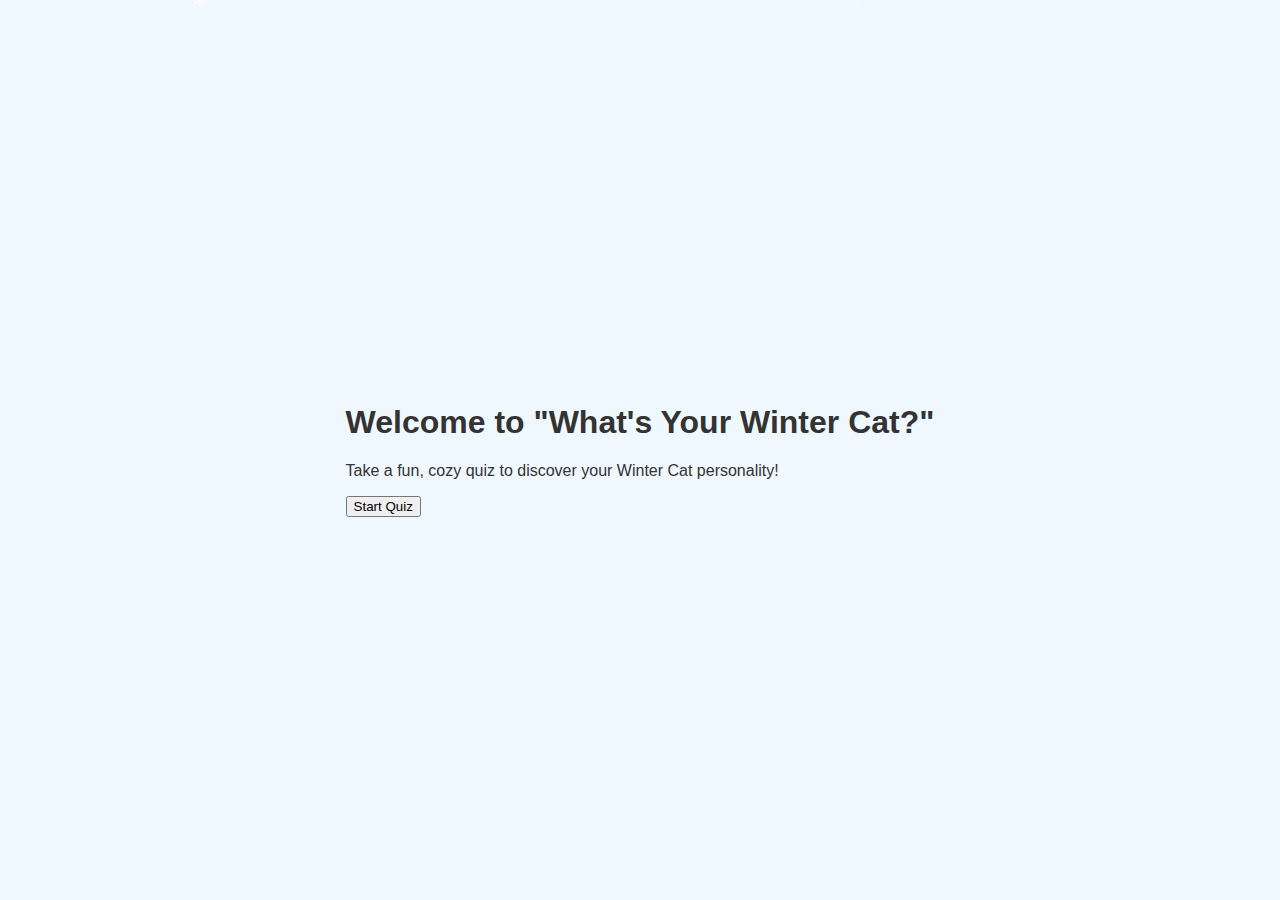
==== index.html @ eaf98d96 "Rename Index.html to index.html" ====
<!DOCTYPE html>
<html lang="en">
<head>
    <meta charset="UTF-8">
    <meta name="viewport" content="width=device-width, initial-scale=1.0">
    <title>What's Your Winter Cat?</title>
    <link rel="stylesheet" href="./styles.css">

</head>
<body>
    <header>
        <h1>Welcome to "What's Your Winter Cat?"</h1>
        <p>Take a fun, cozy quiz to discover your Winter Cat personality!</p>
        <button onclick="startQuiz()">Start Quiz</button>
    </header>

    <!-- Snowflake container for dynamic snowflakes -->
    <div id="snow-container"></div>

    <script>
        function startQuiz() {
            window.location.href = './quiz.html';
        }

        // Create a dynamic snowfall effect
        const snowContainer = document.getElementById('snow-container');

        function createSnowflake() {
            const snowflake = document.createElement('div');
            snowflake.classList.add('snowflake');
            snowflake.textContent = '❄'; // Snowflake symbol
            snowflake.style.left = Math.random() * 100 + 'vw'; // Random horizontal position
            snowflake.style.animationDuration = Math.random() * 3 + 2 + 's'; // Random fall speed
            snowflake.style.opacity = Math.random();
            snowContainer.appendChild(snowflake);

            // Remove the snowflake after animation ends
            setTimeout(() => {
                snowflake.remove();
            }, 5000);
        }

        // Generate snowflakes at intervals
        setInterval(createSnowflake, 200);
    </script>
</body>
</html>
---- styles.css ----
/* General Styles */
body {
    margin: 0;
    padding: 0;
    font-family: 'Arial', sans-serif;
    background: #f0f8ff; /* Light winter blue */
    color: #333;
    display: flex;
    flex-direction: column;
    justify-content: center;
    align-items: center;
    height: 100vh;
    overflow: hidden;
    position: relative;
}

/* Snowflake Styles */
#snow-container {
    position: absolute;
    top: 0;
    left: 0;
    width: 100%;
    height: 100%;
    pointer-events: none; /* Prevent interaction with snowflakes */
    z-index: -1; /* Behind the content */
}

.snowflake {
    position: absolute;
    top: -10px;
    color: white;
    font-size: 1.2rem;
    opacity: 0.8;
    animation: fall linear infinite, sway 3s ease-in-out infinite;
}

/* Snowflake Animation */
@keyframes fall {
    0% {
        transform: translateY(-100px);
        opacity: 0.8;
    }
    100% {
        transform: translateY(100vh);
        opacity: 0;
    }
}

@keyframes sway {
    0%, 100% {
        transform: translateX(0);
    }
    50% {
        transform: translateX(20px);
    }
}
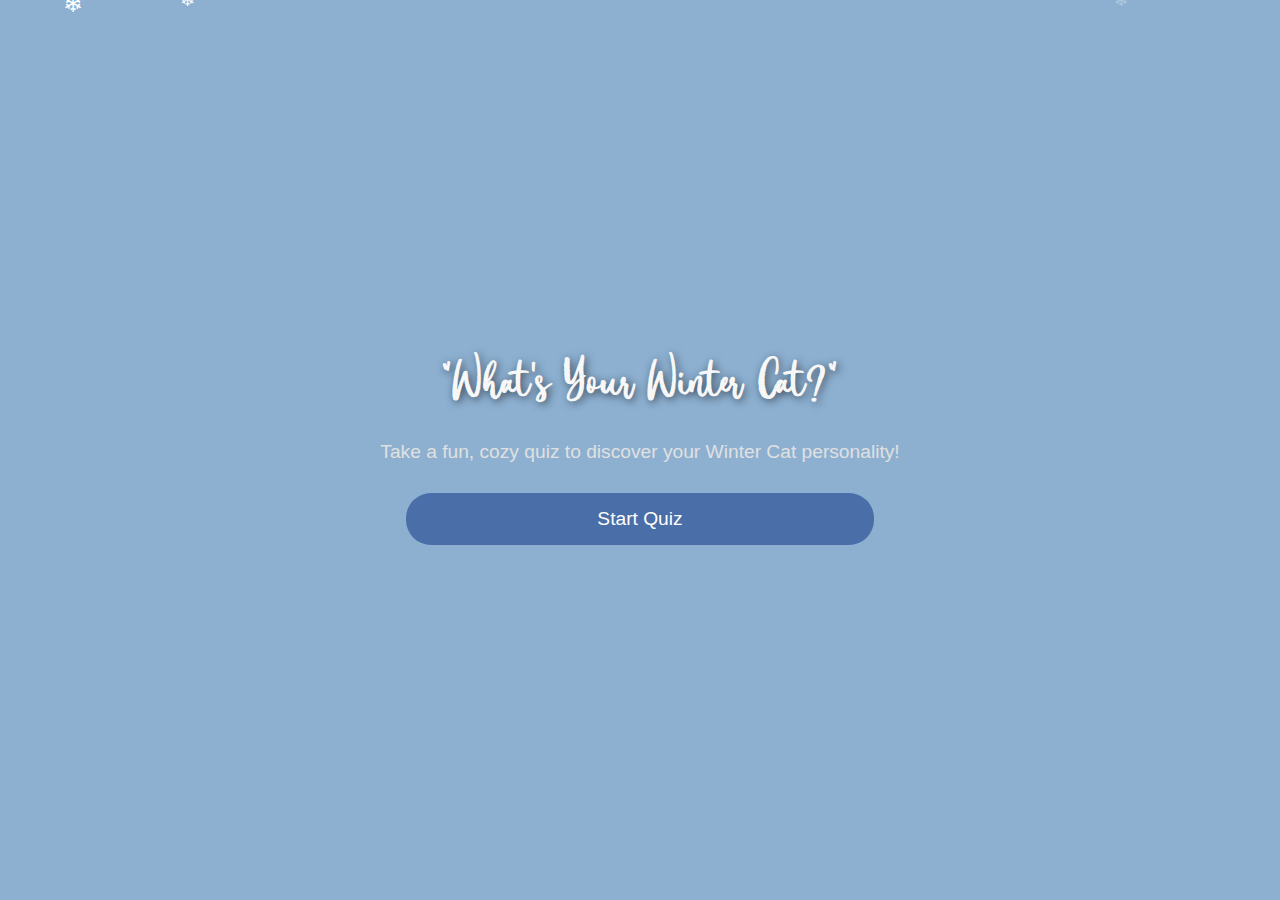
==== commit 17e2d53e: "Merge branch 'main' of https://github.com/Samfrigginsen/What-s-your-winter-cat-" ====
--- a/index.html
+++ b/index.html
@@ -5,41 +5,42 @@
     <meta name="viewport" content="width=device-width, initial-scale=1.0">
     <title>What's Your Winter Cat?</title>
     <link rel="stylesheet" href="./styles.css">
-
 </head>
 <body>
+    <div id="snow-container"></div>
+    
     <header>
-        <h1>Welcome to "What's Your Winter Cat?"</h1>
+        <h1>"What's Your Winter Cat?"</h1>
         <p>Take a fun, cozy quiz to discover your Winter Cat personality!</p>
         <button onclick="startQuiz()">Start Quiz</button>
     </header>
-
-    <!-- Snowflake container for dynamic snowflakes -->
-    <div id="snow-container"></div>
-
     <script>
         function startQuiz() {
             window.location.href = './quiz.html';
         }
-
-        // Create a dynamic snowfall effect
+        // Snowflake generation logic
         const snowContainer = document.getElementById('snow-container');
-
         function createSnowflake() {
             const snowflake = document.createElement('div');
             snowflake.classList.add('snowflake');
             snowflake.textContent = '❄'; // Snowflake symbol
             snowflake.style.left = Math.random() * 100 + 'vw'; // Random horizontal position
-            snowflake.style.animationDuration = Math.random() * 3 + 2 + 's'; // Random fall speed
-            snowflake.style.opacity = Math.random();
+            snowflake.style.animationDuration = Math.random() * 7 + 9 + 's'; // Random fall speed
+            snowflake.style.fontSize = Math.random() * 1.5 + 1 + 'rem'; // Random size
+            snowflake.style.opacity = Math.random(); // Random transparency
             snowContainer.appendChild(snowflake);
 
-            // Remove the snowflake after animation ends
+            // Add smooth fade-out effect before removal
+            setTimeout(() => {
+                snowflake.style.transition = 'opacity 2s'; // 2s fade-out duration
+                snowflake.style.opacity = '0'; // Fade out the snowflake
+            }, 5000); // Start fading after 5 seconds
+
+            // Remove the snowflake after fade-out completes
             setTimeout(() => {
                 snowflake.remove();
-            }, 5000);
+            }, 7000); // Remove it 7 seconds after creation
         }
-
         // Generate snowflakes at intervals
         setInterval(createSnowflake, 200);
     </script>
--- a/styles.css
+++ b/styles.css
@@ -1,28 +1,97 @@
-/* General Styles */
+
+/* Ensures body content is centered */
 body {
     margin: 0;
     padding: 0;
     font-family: 'Arial', sans-serif;
-    background: #f0f8ff; /* Light winter blue */
+    background: #8db0d1; /* Light winter blue */
     color: #333;
     display: flex;
-    flex-direction: column;
-    justify-content: center;
-    align-items: center;
+    justify-content: center; /* Center content horizontally */
+    align-items: center; /* Center content vertically */
     height: 100vh;
     overflow: hidden;
     position: relative;
+    text-align: center; /* Ensures text content inside header is centered */
 }
 
-/* Snowflake Styles */
+
+
+/* Custom font for title */
+@font-face {
+    font-family: 'Birloves'; /* Name for the font */
+    src: url('./Birloves.otf') format('opentype'); /* Path to the font file */
+    font-weight: normal;
+    font-style: normal;
+}
+
+h1 {
+    font-family: 'Birloves', sans-serif; /* Use custom font */
+    font-size: 2.5rem;
+    color: #f7f7f7;
+    margin: 0 0 20px 0;
+    text-shadow: 2px 2px 8px rgba(0, 0, 0, 0.6); /* Stronger shadow for visibility */
+}
+
+h2 {
+    font-size: 2rem;
+    color: #f7f7f7;
+    margin: 0 0 1px 0;
+    padding: 0 20px; /* Adds 20px padding on the left and right */
+}
+
+h3 {
+    font-family: 'Birloves', sans-serif; /* Use custom font */
+    font-size: 2.1rem;
+    color: #f7f7f7;
+    margin: 0 0 20px 0;
+    text-shadow: 2px 2px 8px rgba(0, 0, 0, 0.6); /* Stronger shadow for visibility */
+}
+
+
+/* Style the description text */
+p {
+    font-size: 1.2rem;
+    color: #e0e0e0;
+    margin: 0 0 30px 0;
+}
+
+/* Style the button */
+button {
+    font-size: 1.2rem;
+    padding: 15px 30px;
+    background-color: #4a6ea8; /* Muted blue for a softer look */
+    color: white;
+    border: none;
+    border-radius: 25px;
+    cursor: pointer;
+    transition: background-color 0.3s ease, transform 0.2s ease;
+    width: 90%; /* Ensure all buttons fill the width of their container */
+
+    display: block; /* Makes the button behave like a block element */
+    margin-left: auto; /* Centers the button horizontally */
+    margin-right: auto; /* Centers the button horizontally */
+}
+
+
+button:hover {
+    background-color: #375b88; /* Slightly darker blue on hover */
+    transform: translateY(-5px); /* Hover effect */
+}
+
+button:active {
+    transform: translateY(2px); /* Button press effect */
+}
+
+/* Snowflake container */
 #snow-container {
     position: absolute;
     top: 0;
     left: 0;
     width: 100%;
     height: 100%;
-    pointer-events: none; /* Prevent interaction with snowflakes */
-    z-index: -1; /* Behind the content */
+    pointer-events: none;
+    z-index: 9999;
 }
 
 .snowflake {
@@ -30,27 +99,44 @@
     top: -10px;
     color: white;
     font-size: 1.2rem;
-    opacity: 0.8;
-    animation: fall linear infinite, sway 3s ease-in-out infinite;
+    opacity: 0.9;
+    animation: fall 10s linear infinite, sway 5s ease-in-out infinite, fadeOut 2s 8s forwards;
 }
 
-/* Snowflake Animation */
+/* Snowflake animations */
 @keyframes fall {
     0% {
         transform: translateY(-100px);
-        opacity: 0.8;
     }
     100% {
         transform: translateY(100vh);
+    }
+}
+
+@keyframes fadeOut {
+    0% {
+        opacity: 1;
+    }
+    100% {
         opacity: 0;
     }
 }
 
-@keyframes sway {
-    0%, 100% {
-        transform: translateX(0);
-    }
-    50% {
-        transform: translateX(20px);
-    }
+#results-container {
+    margin-top: 200px; /* Add some space at the top */
+    padding-top: 10px; /* Optionally add padding to create some internal space */
+    max-width: 100%; /* Ensure it doesn't exceed screen width */
+    overflow-y: auto; /* Enable vertical scrolling if content exceeds */
+    box-sizing: border-box; /* Ensure padding is accounted for in width */
 }
+
+
+
+button {
+    margin-top: 10px; /* Add some space between buttons */
+    margin-bottom: 10px;
+}
+
+body {
+    overflow-y: auto; /* Allow vertical scrolling */
+}
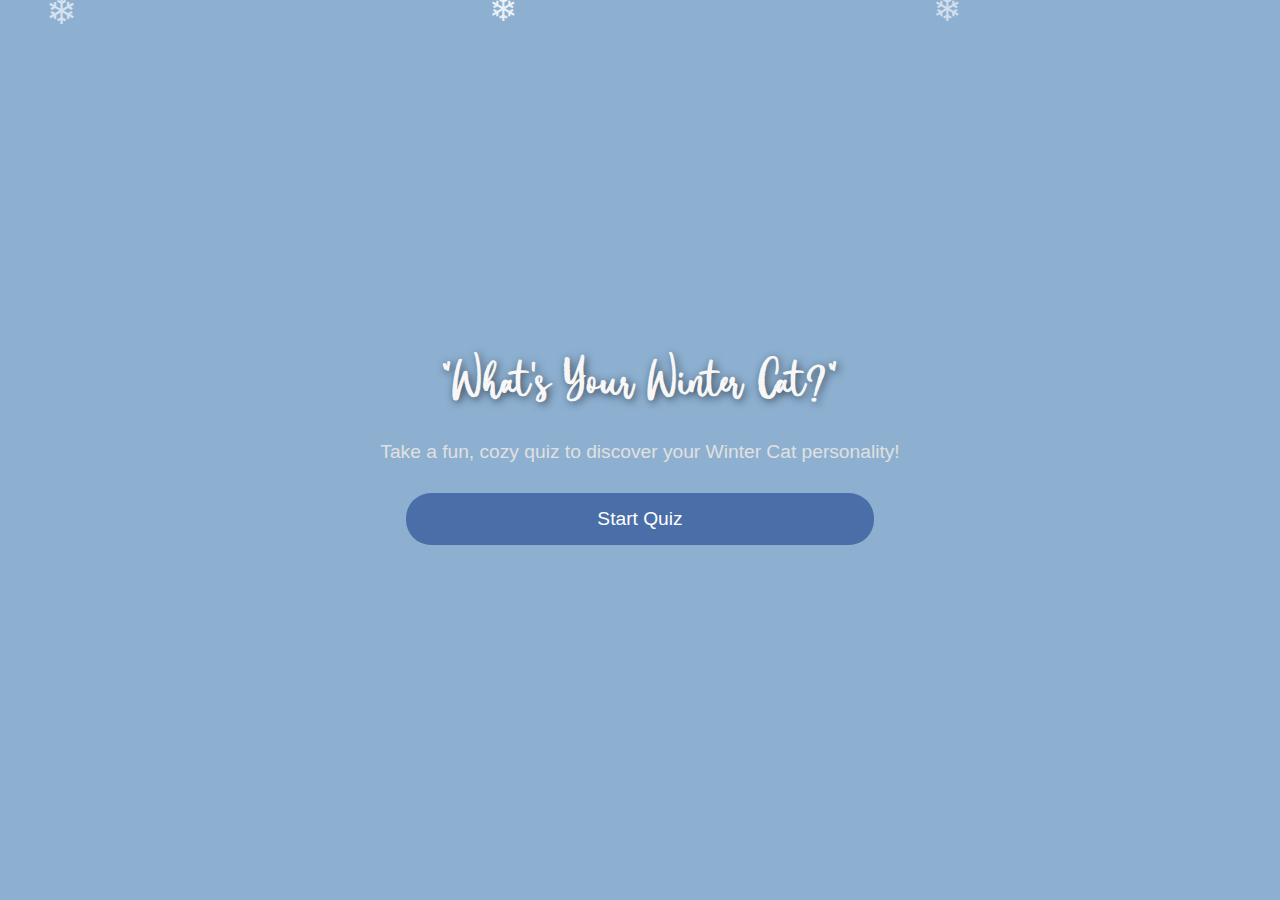
==== commit db4f6167: "Just images left" ====
--- a/index.html
+++ b/index.html
@@ -34,12 +34,12 @@
             setTimeout(() => {
                 snowflake.style.transition = 'opacity 2s'; // 2s fade-out duration
                 snowflake.style.opacity = '0'; // Fade out the snowflake
-            }, 5000); // Start fading after 5 seconds
+            }, 6000); // Start fading after 5 seconds
 
             // Remove the snowflake after fade-out completes
             setTimeout(() => {
                 snowflake.remove();
-            }, 7000); // Remove it 7 seconds after creation
+            }, 9000); // Remove it 7 seconds after creation
         }
         // Generate snowflakes at intervals
         setInterval(createSnowflake, 200);
--- a/styles.css
+++ b/styles.css
@@ -14,8 +14,6 @@
     position: relative;
     text-align: center; /* Ensures text content inside header is centered */
 }
-
-
 
 /* Custom font for title */
 @font-face {
@@ -34,7 +32,7 @@
 }
 
 h2 {
-    font-size: 2rem;
+    font-size: 1.9rem;
     color: #f7f7f7;
     margin: 0 0 1px 0;
     padding: 0 20px; /* Adds 20px padding on the left and right */
@@ -130,8 +128,6 @@
     box-sizing: border-box; /* Ensure padding is accounted for in width */
 }
 
-
-
 button {
     margin-top: 10px; /* Add some space between buttons */
     margin-bottom: 10px;
@@ -140,3 +136,37 @@
 body {
     overflow-y: auto; /* Allow vertical scrolling */
 }
+
+#next-button {
+    font-size: 1.2rem;
+    padding: 15px 30px;
+    background-color: #4a6ea8; /* Muted blue for a softer look */
+    color: white;
+    border: none;
+    border-radius: 25px;
+    cursor: pointer;
+    transition: background-color 0.3s ease, transform 0.2s ease;
+    width: 90%; /* Ensure all buttons fill the width of their container */
+
+    display: block; /* Makes the button behave like a block element */
+    margin-left: auto; /* Centers the button horizontally */
+    margin-right: auto; /* Centers the button horizontally */
+}
+
+
+/* Disabled button styling */
+button:disabled {
+    background-color: #000000; /* Gray background when disabled */
+    color: #f70000; /* Gray text */
+    cursor: not-allowed; /* Show "not allowed" cursor */
+    opacity: 0.6; /* Slight transparency for a disabled effect */
+    transform: none; /* No hover or press effects when disabled */
+}
+
+/* Next button-specific styling when enabled */
+#next-button.enabled {
+    background-color: #4a6ea8; /* Match default enabled button color */
+    color: white; /* White text */
+    cursor: pointer;
+    opacity: 1; /* Fully opaque */
+}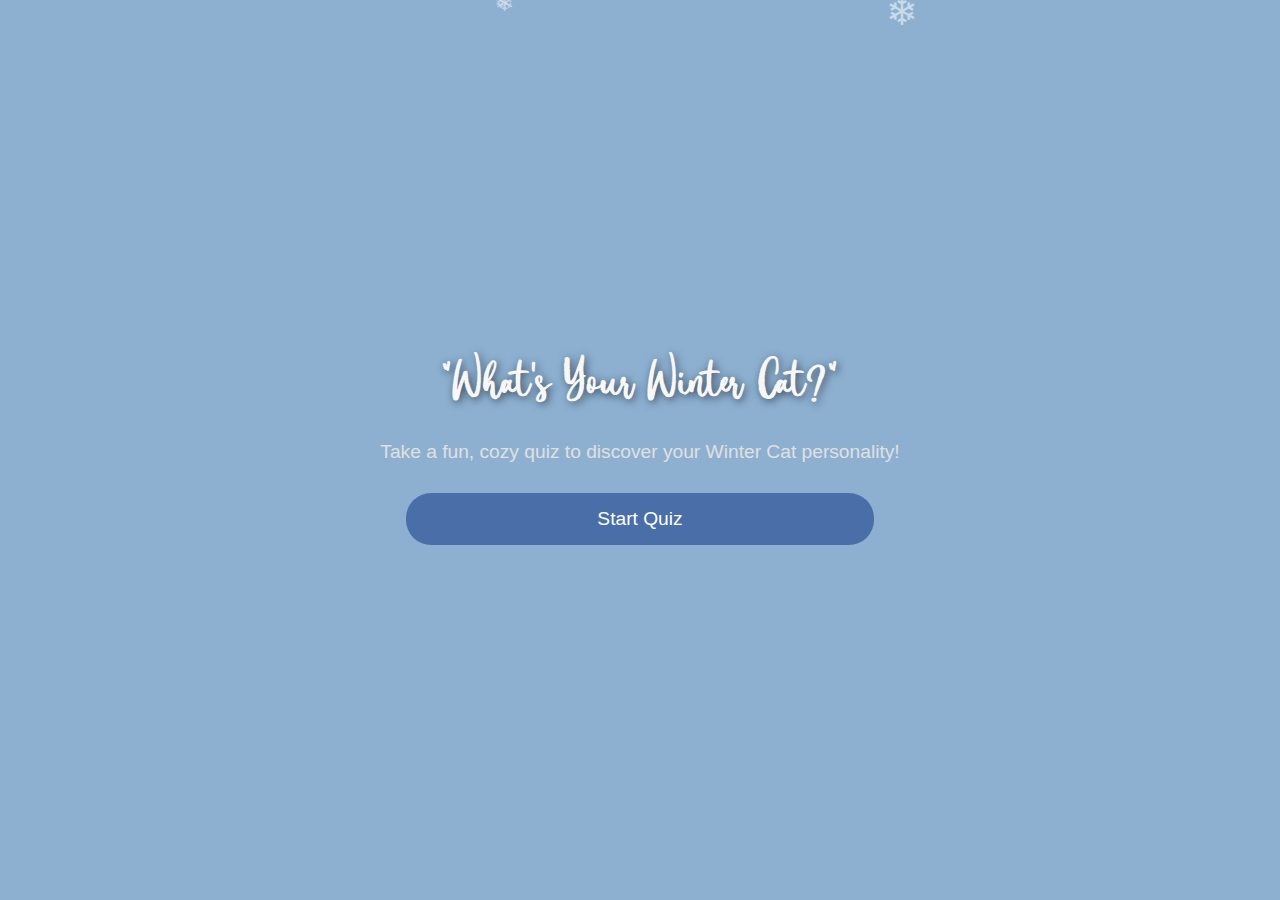
==== commit e1cb6aa8: "snow fix" ====
--- a/index.html
+++ b/index.html
@@ -34,12 +34,12 @@
             setTimeout(() => {
                 snowflake.style.transition = 'opacity 2s'; // 2s fade-out duration
                 snowflake.style.opacity = '0'; // Fade out the snowflake
-            }, 6000); // Start fading after 5 seconds
+            }, 5000); // Start fading after 5 seconds
 
             // Remove the snowflake after fade-out completes
             setTimeout(() => {
                 snowflake.remove();
-            }, 9000); // Remove it 7 seconds after creation
+            }, 7000); // Remove it 7 seconds after creation
         }
         // Generate snowflakes at intervals
         setInterval(createSnowflake, 200);
--- a/styles.css
+++ b/styles.css
@@ -169,4 +169,5 @@
     color: white; /* White text */
     cursor: pointer;
     opacity: 1; /* Fully opaque */
-}+}
+
